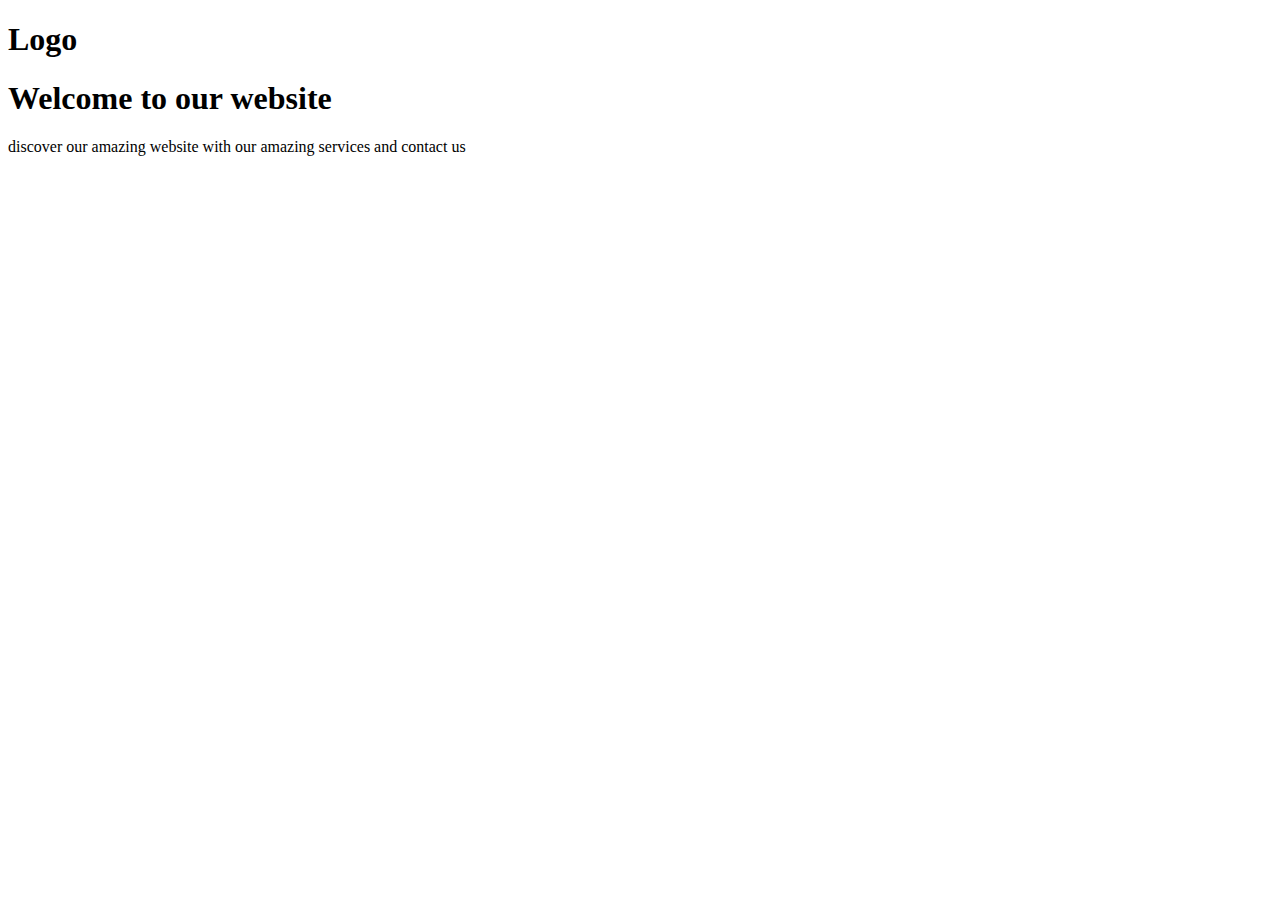
==== oscar.html @ 9b4247a4 "Create oscar.html" ====
<!DOCTYPE HTML> <html> <head> <link rel="stylesheet" href="style.css"> <meta name="viewport" content="width=device-width , initial-scale=1.0"> </head> <body> <div class="filter"> </div> <div class="nav"> <div class="container"> <h1>Logo</h1> </div> </div> <div class="description"> <h1>Welcome to our website</h1> <p>discover our amazing website with our amazing services and contact us </p> </div> </body> </html>
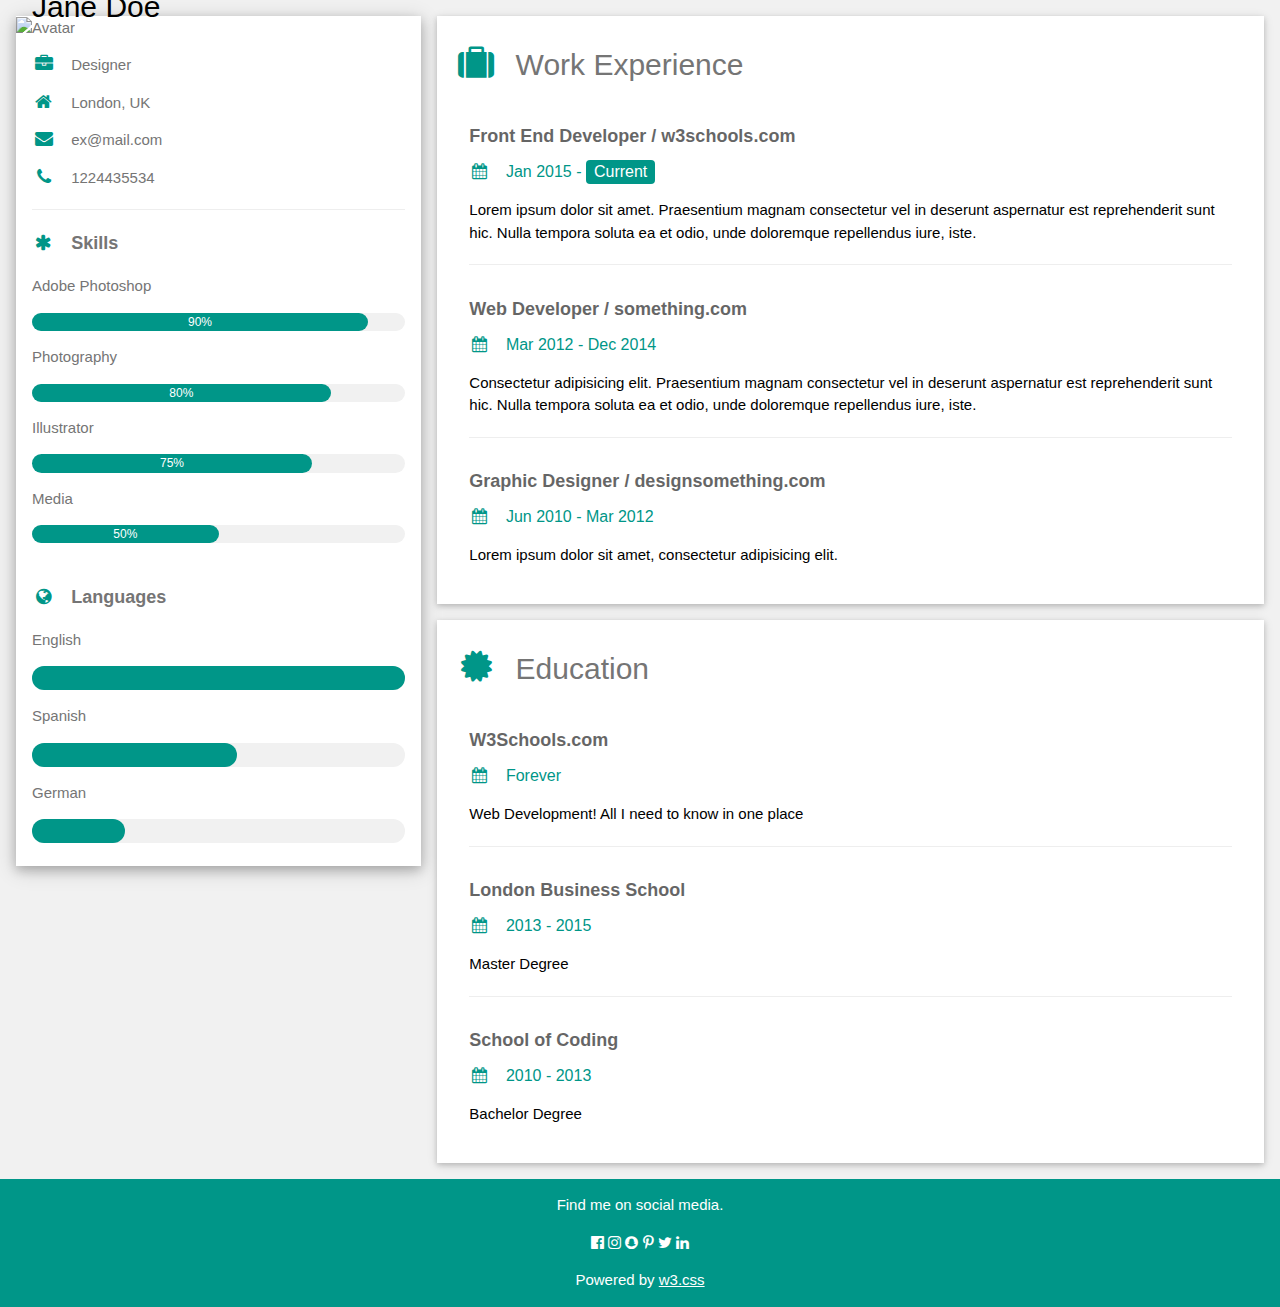
==== commit f10c3c7c: "Update oscar.html" ====
--- a/oscar.html
+++ b/oscar.html
@@ -1 +1 @@
-<!DOCTYPE HTML> <html> <head> <link rel="stylesheet" href="style.css"> <meta name="viewport" content="width=device-width , initial-scale=1.0"> </head> <body> <div class="filter"> </div> <div class="nav"> <div class="container"> <h1>Logo</h1> </div> </div> <div class="description"> <h1>Welcome to our website</h1> <p>discover our amazing website with our amazing services and contact us </p> </div> </body> </html>
+<!DOCTYPE html> <html> <title>W3.CSS Template</title> <meta charset="UTF-8"> <meta name="viewport" content="width=device-width, initial-scale=1"> <link rel="stylesheet" href="https://www.w3schools.com/w3css/4/w3.css"> <link rel='stylesheet' href='https://badoystudio.com/cloudme.fonts.googleapis.com/css?family=Roboto'> <link rel="stylesheet" href="https://cdnjs.cloudflare.com/ajax/libs/font-awesome/4.7.0/css/font-awesome.min.css"> <style> html,body,h1,h2,h3,h4,h5,h6 {font-family: "Roboto", sans-serif} </style> <body class="w3-light-grey"> <!-- Page Container --> <div class="w3-content w3-margin-top" style="max-width:1400px;"> <!-- The Grid --> <div class="w3-row-padding"> <!-- Left Column --> <div class="w3-third"> <div class="w3-white w3-text-grey w3-card-4"> <div class="w3-display-container"> <img src="/w3images/avatar_hat.jpg" style="width:100%" alt="Avatar"> <div class="w3-display-bottomleft w3-container w3-text-black"> <h2>Jane Doe</h2> </div> </div> <div class="w3-container"> <p><i class="fa fa-briefcase fa-fw w3-margin-right w3-large w3-text-teal"></i>Designer</p> <p><i class="fa fa-home fa-fw w3-margin-right w3-large w3-text-teal"></i>London, UK</p> <p><i class="fa fa-envelope fa-fw w3-margin-right w3-large w3-text-teal"></i>ex@mail.com</p> <p><i class="fa fa-phone fa-fw w3-margin-right w3-large w3-text-teal"></i>1224435534</p> <hr> <p class="w3-large"><b><i class="fa fa-asterisk fa-fw w3-margin-right w3-text-teal"></i>Skills</b></p> <p>Adobe Photoshop</p> <div class="w3-light-grey w3-round-xlarge w3-small"> <div class="w3-container w3-center w3-round-xlarge w3-teal" style="width:90%">90%</div> </div> <p>Photography</p> <div class="w3-light-grey w3-round-xlarge w3-small"> <div class="w3-container w3-center w3-round-xlarge w3-teal" style="width:80%"> <div class="w3-center w3-text-white">80%</div> </div> </div> <p>Illustrator</p> <div class="w3-light-grey w3-round-xlarge w3-small"> <div class="w3-container w3-center w3-round-xlarge w3-teal" style="width:75%">75%</div> </div> <p>Media</p> <div class="w3-light-grey w3-round-xlarge w3-small"> <div class="w3-container w3-center w3-round-xlarge w3-teal" style="width:50%">50%</div> </div> <br> <p class="w3-large w3-text-theme"><b><i class="fa fa-globe fa-fw w3-margin-right w3-text-teal"></i>Languages</b></p> <p>English</p> <div class="w3-light-grey w3-round-xlarge"> <div class="w3-round-xlarge w3-teal" style="height:24px;width:100%"></div> </div> <p>Spanish</p> <div class="w3-light-grey w3-round-xlarge"> <div class="w3-round-xlarge w3-teal" style="height:24px;width:55%"></div> </div> <p>German</p> <div class="w3-light-grey w3-round-xlarge"> <div class="w3-round-xlarge w3-teal" style="height:24px;width:25%"></div> </div> <br> </div> </div><br> <!-- End Left Column --> </div> <!-- Right Column --> <div class="w3-twothird"> <div class="w3-container w3-card w3-white w3-margin-bottom"> <h2 class="w3-text-grey w3-padding-16"><i class="fa fa-suitcase fa-fw w3-margin-right w3-xxlarge w3-text-teal"></i>Work Experience</h2> <div class="w3-container"> <h5 class="w3-opacity"><b>Front End Developer / w3schools.com</b></h5> <h6 class="w3-text-teal"><i class="fa fa-calendar fa-fw w3-margin-right"></i>Jan 2015 - <span class="w3-tag w3-teal w3-round">Current</span></h6> <p>Lorem ipsum dolor sit amet. Praesentium magnam consectetur vel in deserunt aspernatur est reprehenderit sunt hic. Nulla tempora soluta ea et odio, unde doloremque repellendus iure, iste.</p> <hr> </div> <div class="w3-container"> <h5 class="w3-opacity"><b>Web Developer / something.com</b></h5> <h6 class="w3-text-teal"><i class="fa fa-calendar fa-fw w3-margin-right"></i>Mar 2012 - Dec 2014</h6> <p>Consectetur adipisicing elit. Praesentium magnam consectetur vel in deserunt aspernatur est reprehenderit sunt hic. Nulla tempora soluta ea et odio, unde doloremque repellendus iure, iste.</p> <hr> </div> <div class="w3-container"> <h5 class="w3-opacity"><b>Graphic Designer / designsomething.com</b></h5> <h6 class="w3-text-teal"><i class="fa fa-calendar fa-fw w3-margin-right"></i>Jun 2010 - Mar 2012</h6> <p>Lorem ipsum dolor sit amet, consectetur adipisicing elit. </p><br> </div> </div> <div class="w3-container w3-card w3-white"> <h2 class="w3-text-grey w3-padding-16"><i class="fa fa-certificate fa-fw w3-margin-right w3-xxlarge w3-text-teal"></i>Education</h2> <div class="w3-container"> <h5 class="w3-opacity"><b>W3Schools.com</b></h5> <h6 class="w3-text-teal"><i class="fa fa-calendar fa-fw w3-margin-right"></i>Forever</h6> <p>Web Development! All I need to know in one place</p> <hr> </div> <div class="w3-container"> <h5 class="w3-opacity"><b>London Business School</b></h5> <h6 class="w3-text-teal"><i class="fa fa-calendar fa-fw w3-margin-right"></i>2013 - 2015</h6> <p>Master Degree</p> <hr> </div> <div class="w3-container"> <h5 class="w3-opacity"><b>School of Coding</b></h5> <h6 class="w3-text-teal"><i class="fa fa-calendar fa-fw w3-margin-right"></i>2010 - 2013</h6> <p>Bachelor Degree</p><br> </div> </div> <!-- End Right Column --> </div> <!-- End Grid --> </div> <!-- End Page Container --> </div> <footer class="w3-container w3-teal w3-center w3-margin-top"> <p>Find me on social media.</p> <i class="fa fa-facebook-official w3-hover-opacity"></i> <i class="fa fa-instagram w3-hover-opacity"></i> <i class="fa fa-snapchat w3-hover-opacity"></i> <i class="fa fa-pinterest-p w3-hover-opacity"></i> <i class="fa fa-twitter w3-hover-opacity"></i> <i class="fa fa-linkedin w3-hover-opacity"></i> <p>Powered by <a href="https://www.w3schools.com/w3css/default.asp" target="_blank">w3.css</a></p> </footer> </body> </html>
